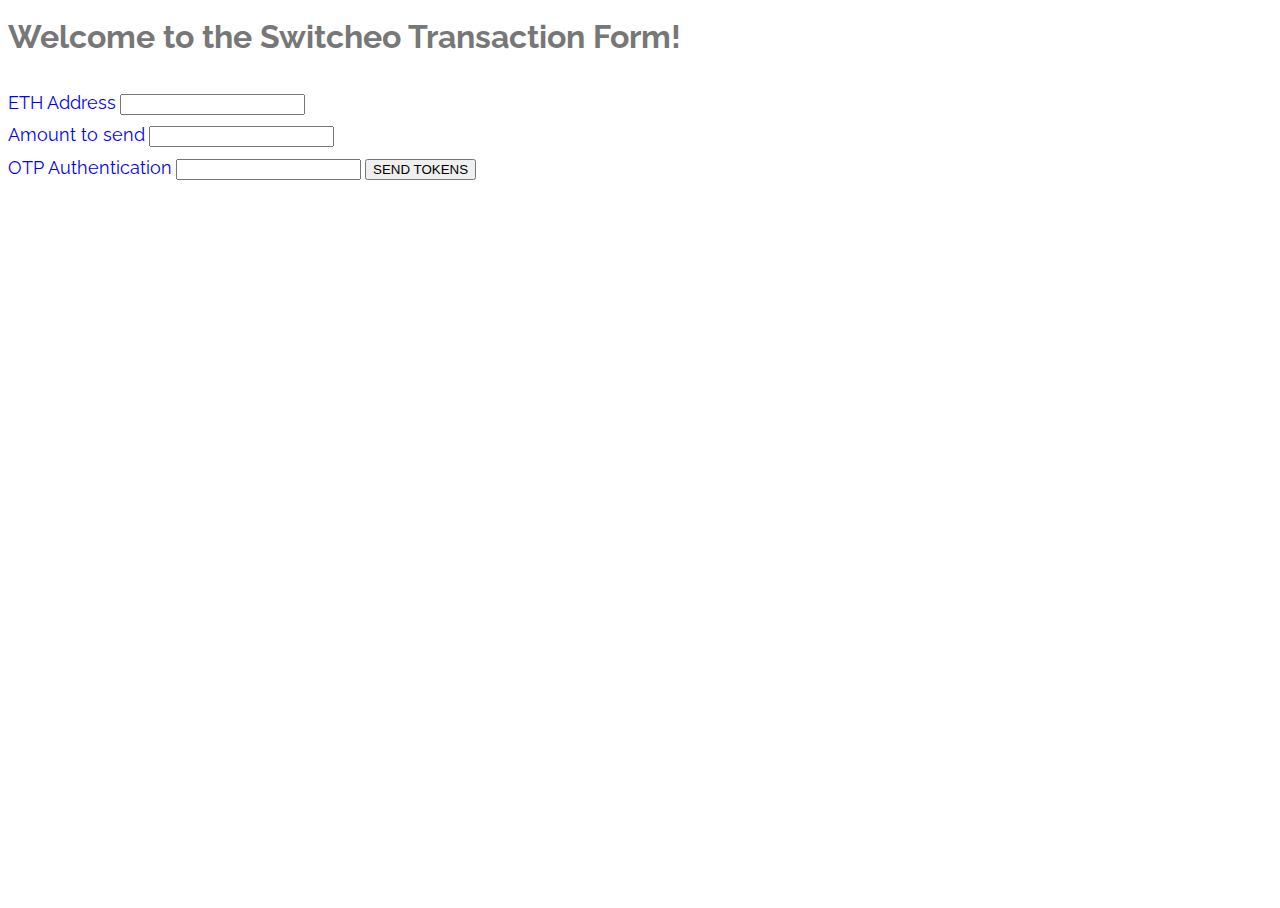
==== src/problem2/index.html @ 012acd8a "basic functionality and styling" ====
<html>

<head>
  <meta name="viewport" content="width=device-width, initial-scale=1">
  <title>Fancy Form</title>

  <!-- You may add more stuff here -->
  <link href="style.css" rel="stylesheet" />
  <link href="https://fonts.googleapis.com/css?family=Raleway" rel="stylesheet" />
</head>

<body>
  <h1>
    Welcome to the Switcheo Transaction Form!
  </h1>
  <!-- You may reorganise the whole HTML, as long as your form achieves the same effect. -->
  <form>
    <label for="input-address">ETH Address</label>
    <input id="input-address" />
    <br>
    <label for="input-amount">Amount to send</label>
    <input type="float" id="input-amount" />
    <br>
    <label for="input-otp">OTP Authentication</label>
    <input id="input-otp" />

    <button type="button" onclick="toDonePage()">SEND TOKENS</button>
  </form>
  <script src="script.js"></script>
</body>

</html>
---- src/problem2/style.css ----
body,h1,h2,h3,h4,h5,h6 {font-family: "Raleway", sans-serif;}
body, html {
  height: 100%;
  color: #777;
  line-height: 1.8;
}

label {
  font-size: large;
  color: blue;
}
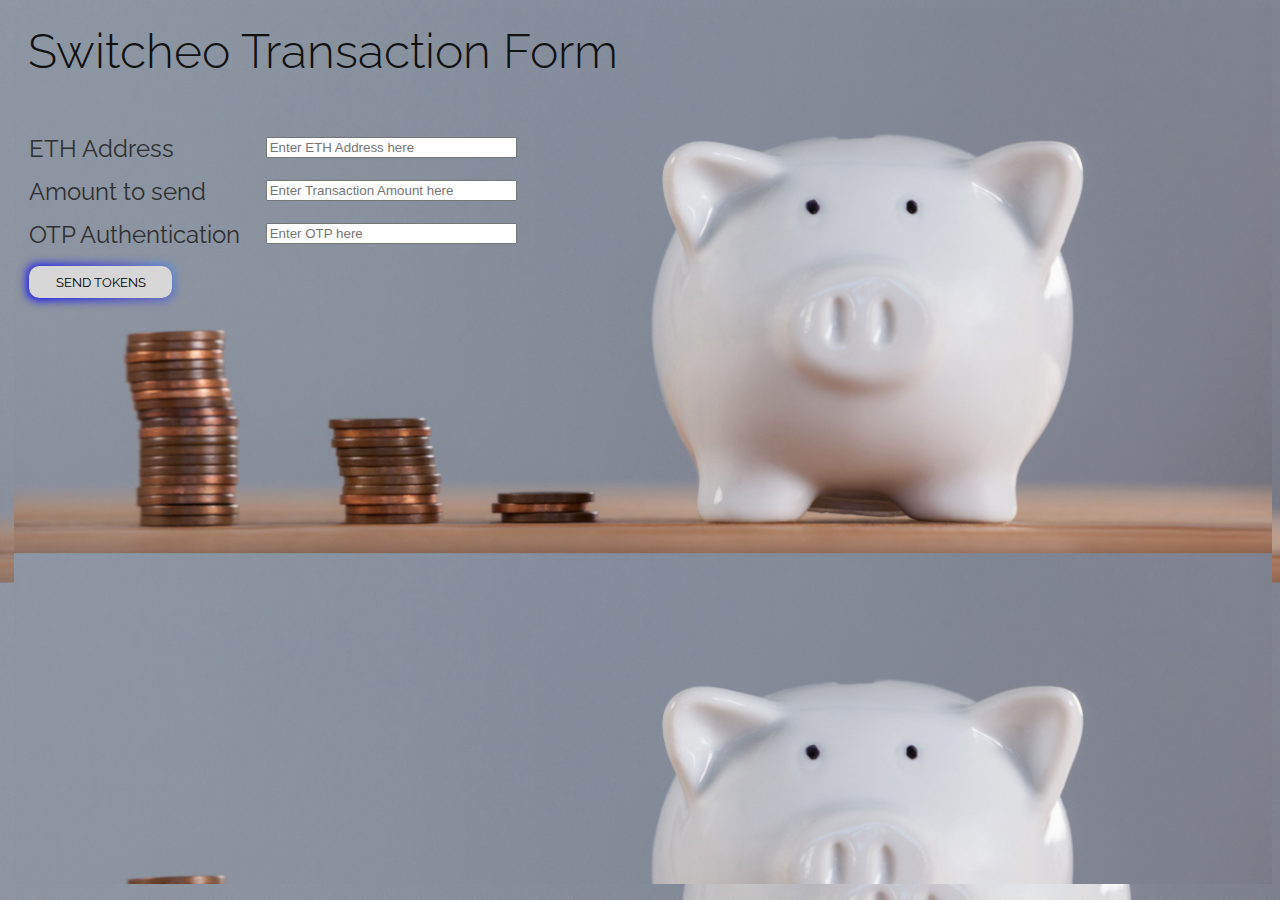
==== commit 4cd26cbd: "finished problem 2" ====
--- a/src/problem2/index.html
+++ b/src/problem2/index.html
@@ -1,32 +1,35 @@
 <html>
+  <head>
+    <meta name="viewport" content="width=device-width, initial-scale=1" />
+    <title>Fancy Form</title>
 
-<head>
-  <meta name="viewport" content="width=device-width, initial-scale=1">
-  <title>Fancy Form</title>
+    <!-- You may add more stuff here -->
+    <link href="style.css" rel="stylesheet" />
+    <link
+      href="https://fonts.googleapis.com/css?family=Raleway"
+      rel="stylesheet"
+    />
+  </head>
 
-  <!-- You may add more stuff here -->
-  <link href="style.css" rel="stylesheet" />
-  <link href="https://fonts.googleapis.com/css?family=Raleway" rel="stylesheet" />
-</head>
-
-<body>
-  <h1>
-    Welcome to the Switcheo Transaction Form!
-  </h1>
-  <!-- You may reorganise the whole HTML, as long as your form achieves the same effect. -->
-  <form>
-    <label for="input-address">ETH Address</label>
-    <input id="input-address" />
-    <br>
-    <label for="input-amount">Amount to send</label>
-    <input type="float" id="input-amount" />
-    <br>
-    <label for="input-otp">OTP Authentication</label>
-    <input id="input-otp" />
-
-    <button type="button" onclick="toDonePage()">SEND TOKENS</button>
-  </form>
-  <script src="script.js"></script>
-</body>
-
+  <body>
+    <h1>Switcheo Transaction Form</h1>
+    <!-- You may reorganise the whole HTML, as long as your form achieves the same effect. -->
+    <form>
+      <label for="input-address">ETH Address</label>
+      <input id="input-address" placeholder="Enter ETH Address here" />
+      <br />
+      <label for="input-amount">Amount to send</label>
+      <input
+        type="float"
+        id="input-amount"
+        placeholder="Enter Transaction Amount here"
+      />
+      <br />
+      <label for="input-otp">OTP Authentication</label>
+      <input id="input-otp" placeholder="Enter OTP here" />
+      <br />
+      <button type="button" onclick="submitTransaction()">SEND TOKENS</button>
+    </form>
+    <script src="script.js"></script>
+  </body>
 </html>
--- a/src/problem2/style.css
+++ b/src/problem2/style.css
@@ -1,11 +1,105 @@
-body,h1,h2,h3,h4,h5,h6 {font-family: "Raleway", sans-serif;}
-body, html {
-  height: 100%;
-  color: #777;
+body,
+h1 {
+  font-family: "Raleway", sans-serif;
+  margin-left: 1.1%;
+}
+h1 {
+  margin-left: 1.1%;
+  font-size: 300%;
+  font-weight: 300;
+  color: #111;
+}
+form {
+  width: 40%;
+}
+html {
+  background-image: url("coins.jpg");
+  background-size: 105%;
+}
+body {
+  /* height: 100%; */
   line-height: 1.8;
+  background-image: url("coins.jpg");
+  background-size: 100%;
+}
+div {
+  margin-top: -30px;
+}
+input {
+  float: right;
+  width: 50%;
+  margin-top: 2%;
+}
+label {
+  font-size: 150%;
+  color: #303030;
+  margin-left: 3%;
+  margin-right: 0px;
 }
 
-label {
-  font-size: large;
-  color: blue;
+button {
+  padding: 0.6em 2em;
+  border: none;
+  outline: none;
+  color: black;
+  background: #111;
+  cursor: pointer;
+  position: relative;
+  z-index: 0;
+  border-radius: 10px;
+  user-select: none;
+  -webkit-user-select: none;
+  touch-action: manipulation;
+  font-family: "Raleway", sans-serif;
+  margin-left: 3%;
+  margin-top: 2%;
 }
+
+button:before {
+  content: "";
+  background: linear-gradient(
+    45deg,
+    #0000ff,
+    #4f4fce,
+    #5be4f3,
+    #00ffd5,
+    #002bff,
+    #7a00ff
+  );
+  position: absolute;
+  top: -2px;
+  left: -2px;
+  background-size: 400%;
+  z-index: -1;
+  filter: blur(5px);
+  -webkit-filter: blur(5px);
+  width: calc(100% + 4px);
+  height: calc(100% + 4px);
+  animation: glowing-button-85 20s linear infinite;
+  transition: opacity 0.3s ease-in-out;
+  border-radius: 10px;
+}
+
+@keyframes glowing-button-85 {
+  0% {
+    background-position: 0 0;
+  }
+  50% {
+    background-position: 400% 0;
+  }
+  100% {
+    background-position: 0 0;
+  }
+}
+
+button:after {
+  z-index: -1;
+  content: "";
+  position: absolute;
+  width: 100%;
+  height: 100%;
+  background: #d7d7d7;
+  left: 0;
+  top: 0;
+  border-radius: 10px;
+}
